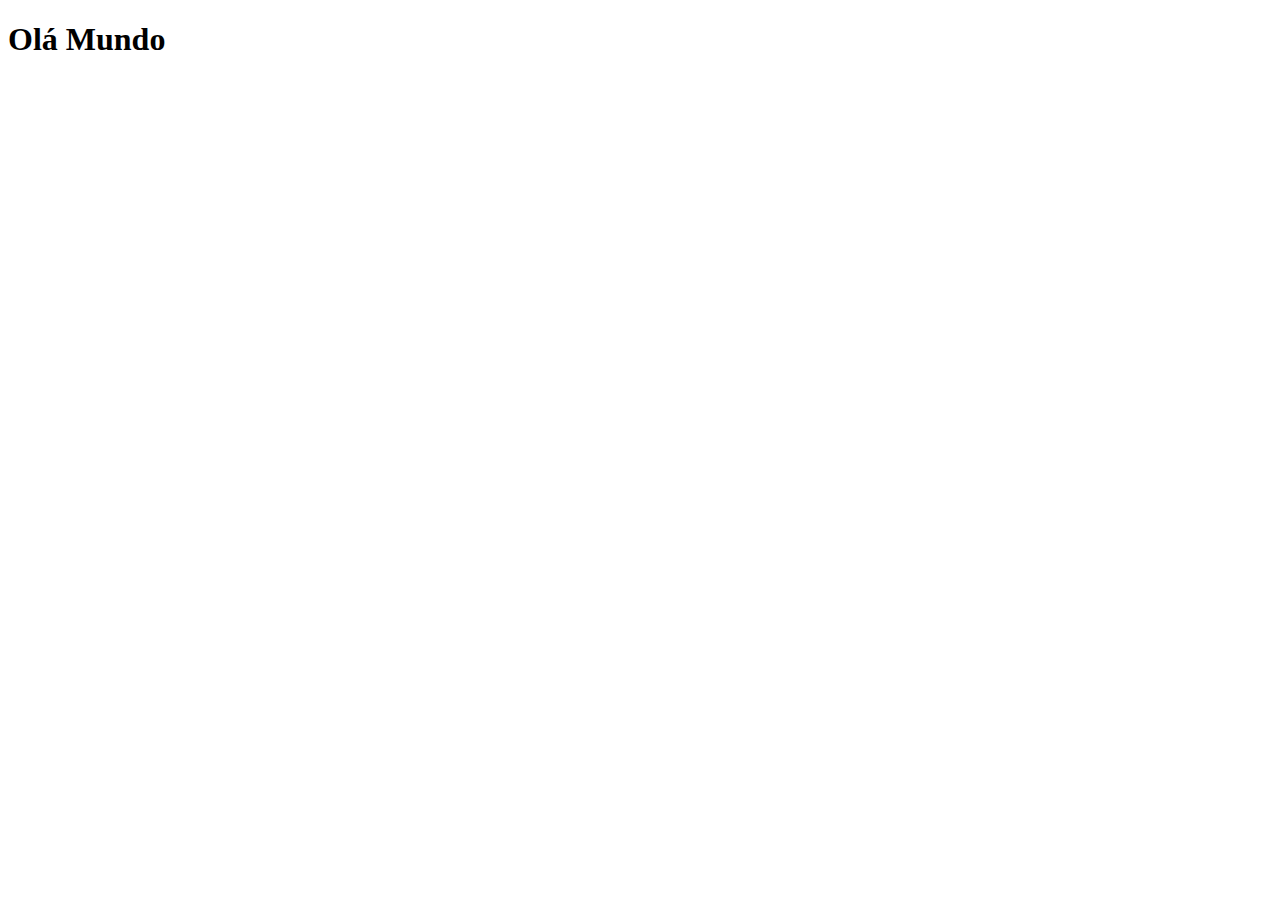
==== index.html @ 1662f845 "fazendo teste no github pages" ====
<!DOCTYPE html>
<html lang="pt.bt">
<head>
    <meta charset="UTF-8">
    <meta name="viewport" content="width=device-width, initial-scale=1.0">
    <title>Projetos Redes Sociais</title>
    <link rel="shortcut icon" href="favicon.ico" type="image/x-icon">
</head>
<body>
    <h1>Olá Mundo</h1>
</body>
</html>
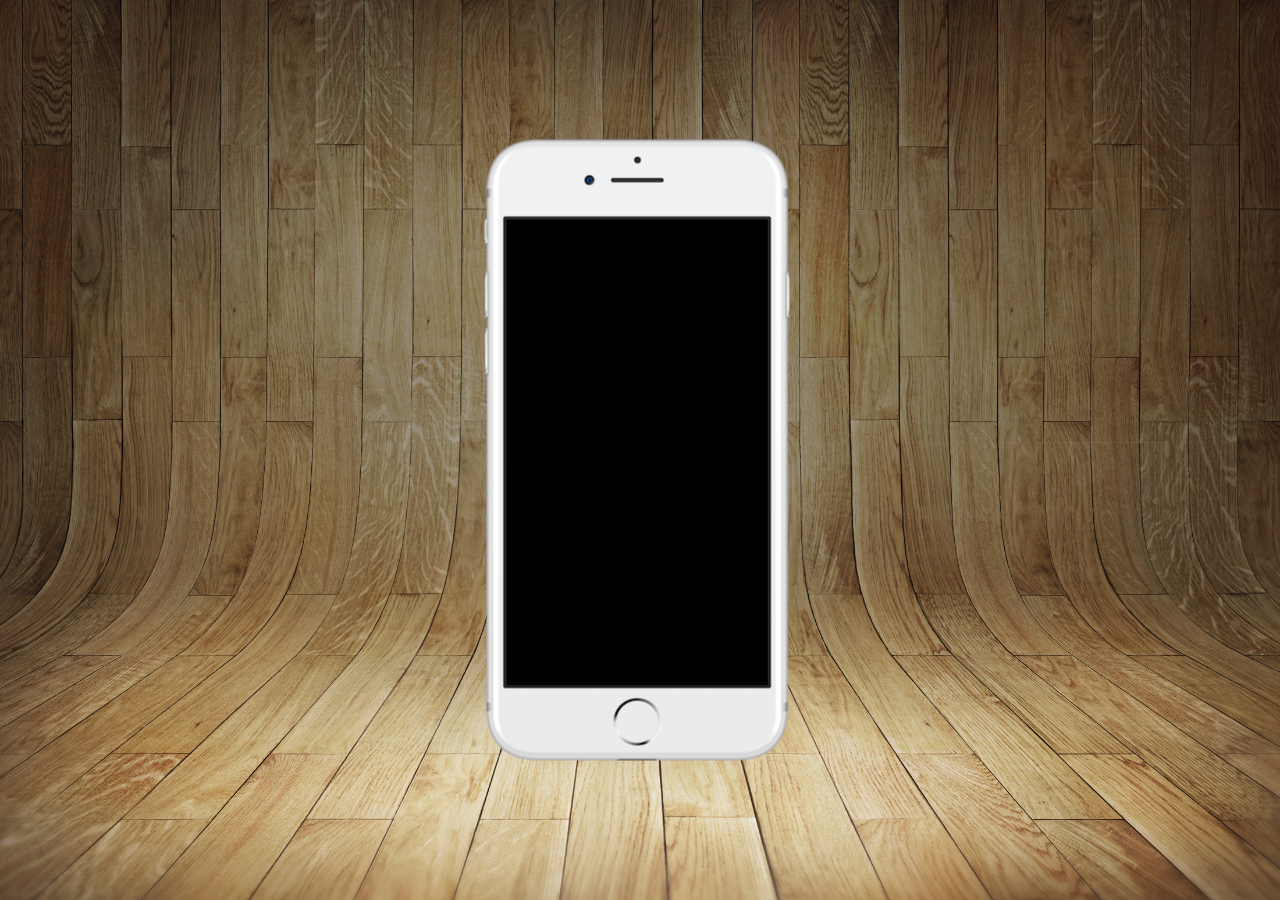
==== commit 30ac79d3: "arrumando o projeto social" ====
--- a/index.html
+++ b/index.html
@@ -5,8 +5,18 @@
     <meta name="viewport" content="width=device-width, initial-scale=1.0">
     <title>Projetos Redes Sociais</title>
     <link rel="shortcut icon" href="favicon.ico" type="image/x-icon">
+    <link rel="stylesheet" href="estilos/style.css">
 </head>
 <body>
-    <h1>Olá Mundo</h1>
+    <main>
+        <section id="telefone">
+
+        </section>
+              
+        <section id="redes-sociais">
+
+        </section>
+
+    </main>
 </body>
 </html>--- a/estilos/style.css
+++ b/estilos/style.css
@@ -0,0 +1,41 @@
+@charset "UTF-8";
+
+*{
+    padding: 0px;
+    margin: 0px;
+    font-family: Arial, Helvetica, sans-serif;
+}
+
+html, body{
+    height: 100vh;
+    width: 100vw;
+    background-color: black;
+}
+
+body{
+    background: url('../pacote-d013/imagens/fundo-madeira.jpg');
+    background-repeat: no-repeat;
+    background-position: top center;
+    background-size: cover;
+    background-attachment: fixed;
+}
+
+main{
+    position: relative;
+    height: 100vh;
+
+}
+
+section#telefone {
+    position: absolute;
+    top: 50%;
+    left: 50%;
+    transform: translate(-50%, -50%);
+
+
+    height: 627px;
+    width: 317px;
+    background: url('../pacote-d013/imagens/frame-iphone.png') no-repeat;
+    
+}
+
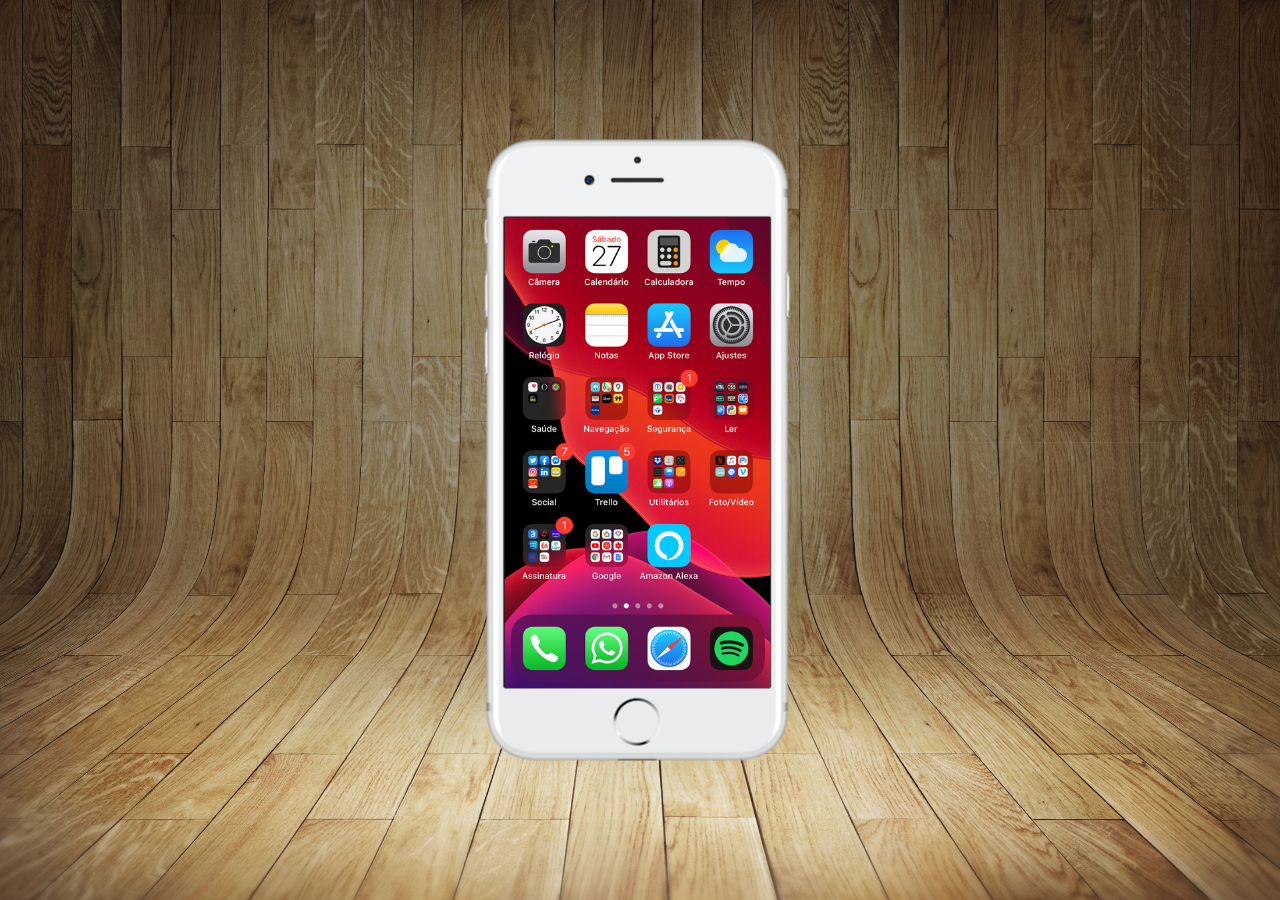
==== commit 22386847: "montando o home do celular" ====
--- a/index.html
+++ b/index.html
@@ -10,9 +10,10 @@
 <body>
     <main>
         <section id="telefone">
+            <iframe src="home.html" name="tela" id="tela" frameborder="0"></iframe>
 
         </section>
-              
+
         <section id="redes-sociais">
 
         </section>
--- a/estilos/style.css
+++ b/estilos/style.css
@@ -36,6 +36,14 @@
     height: 627px;
     width: 317px;
     background: url('../pacote-d013/imagens/frame-iphone.png') no-repeat;
-    
 }
 
+iframe#tela{
+    position: relative;
+    top: 81px;
+    left: 23px;
+    height:471px;
+    width: 266px;
+
+}
+
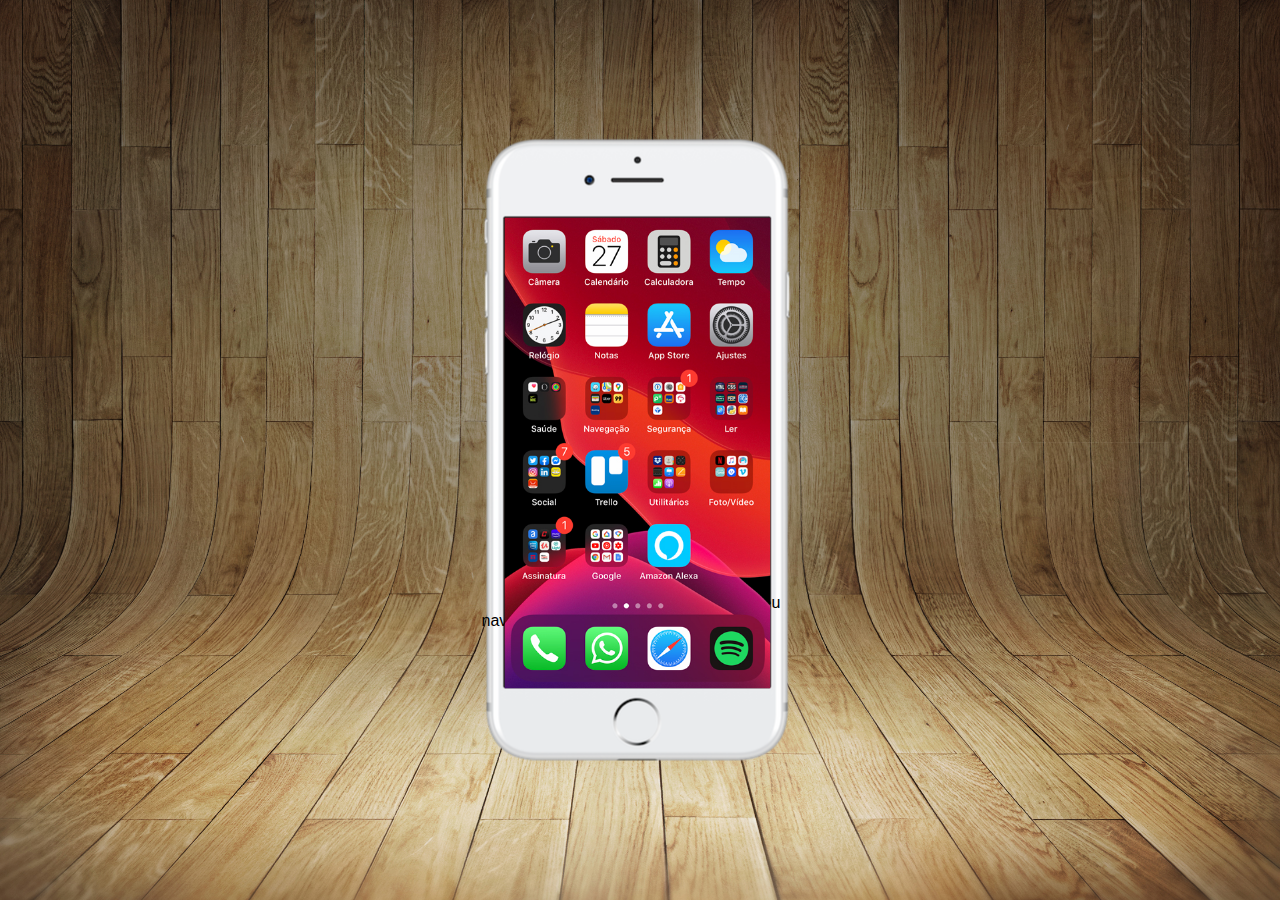
==== commit c019161a: "arrumando" ====
--- a/index.html
+++ b/index.html
@@ -11,7 +11,7 @@
     <main>
         <section id="telefone">
             <iframe src="home.html" name="tela" id="tela" frameborder="0"></iframe>
-
+            Seu navegador não é compatível com isso.
         </section>
 
         <section id="redes-sociais">
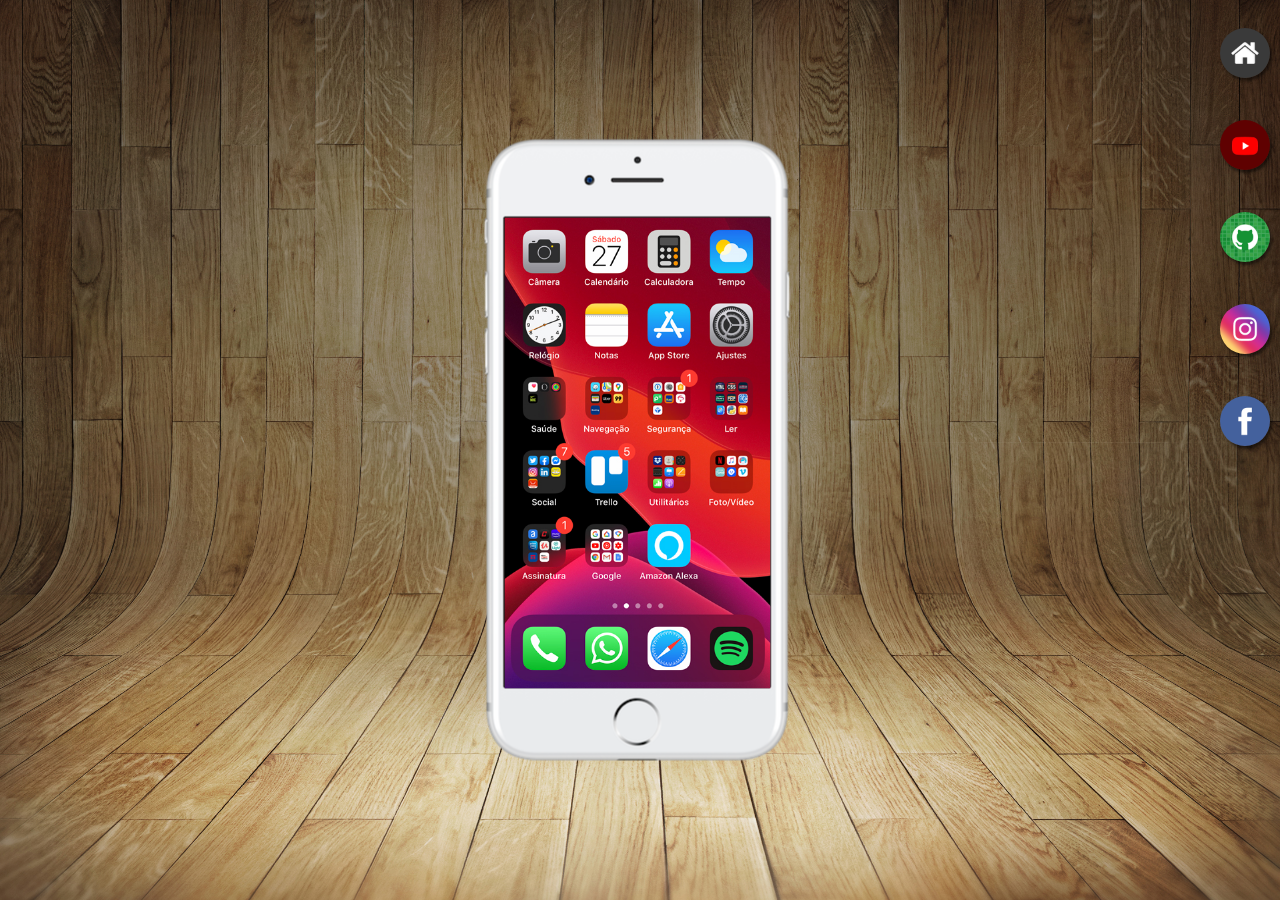
==== commit 68677682: "criei botões na lateral" ====
--- a/index.html
+++ b/index.html
@@ -10,12 +10,15 @@
 <body>
     <main>
         <section id="telefone">
-            <iframe src="home.html" name="tela" id="tela" frameborder="0"></iframe>
-            Seu navegador não é compatível com isso.
+            <iframe src="home.html" name="tela" id="tela" frameborder="0">Seu navegador não é compatível com isso.</iframe>          
         </section>
 
         <section id="redes-sociais">
-
+            <br><a href="#" target="tela"><img src="pacote-d013/imagens/logo-home.jpg" alt=""></a></br>
+            <br><a href="#" target="tela"><img src="pacote-d013/imagens/logo-youtube.jpg" alt="Youtube"></a></br>
+            <br><a href="#" target="tela"><img src="pacote-d013/imagens/logo-github.jpg" alt="GitHub"></a></br>
+            <br><a href="#" target="tela"><img src="pacote-d013/imagens/logo-instagram.jpg" alt="Instagram"></a></br>
+            <br><a href="#" target="tela"><img src="pacote-d013/imagens/logo-facebook.jpg" alt="Facebook"></a></br>
         </section>
 
     </main>
--- a/estilos/style.css
+++ b/estilos/style.css
@@ -44,6 +44,24 @@
     left: 23px;
     height:471px;
     width: 266px;
-
 }
 
+section#redes-sociais img{
+    width: 50px;
+    margin: 10px;
+    border-radius: 50%;
+    box-shadow: 2px 3px 3px rgba(0, 0, 0, 0.507);
+    box-sizing: border-box;
+}
+
+section#redes-sociais img:hover{
+    border: 1px solid rgba(255, 255, 255, 0.664);
+    transform: translate(-3px, -3px);
+    box-shadow: 5px 5px 10px rgba(0, 0, 0, 0.603);
+    transition: transform 0.3s, border 0.4s;
+}   
+
+section#redes-sociais{
+    text-align: right;
+}
+
